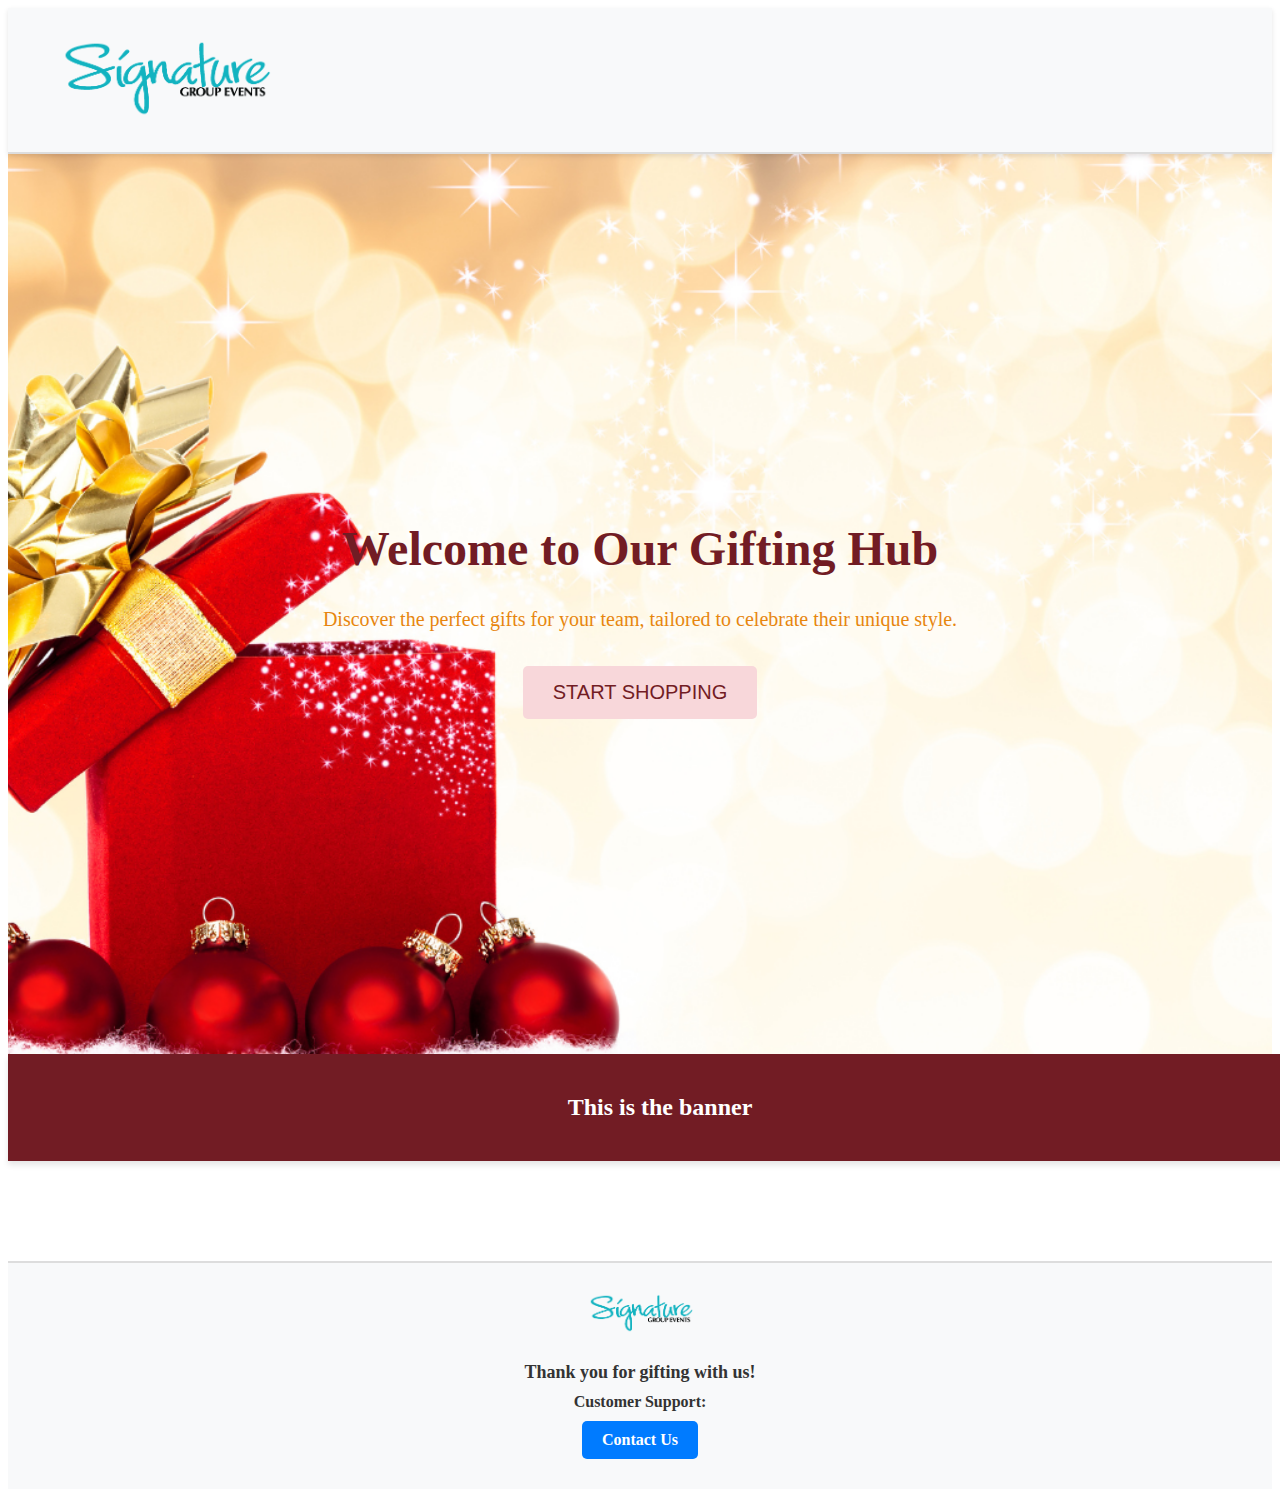
==== starter/index.html @ 84f6cb5f "Added header section" ====
<!DOCTYPE html>
<html lang="en">
  <head>
    <meta charset="utf-8" />
    <meta name="viewport" content="width=device-width, initial-scale=1" />
    <title>Bootstrap demo</title>
    <link
      href="https://cdn.jsdelivr.net/npm/bootstrap@5.3.2/dist/css/bootstrap.min.css"
      rel="stylesheet"
      integrity="sha384-T3c6CoIi6uLrA9TneNEoa7RxnatzjcDSCmG1MXxSR1GAsXEV/Dwwykc2MPK8M2HN"
      crossorigin="anonymous"
    />
    <link rel="stylesheet" href="styles.css" />
  </head>
  <body>
    <header id="main-header">
      <div class="header-content">
          <img src="/starter/Images/SGElogo.png" alt="Logo" class="header-logo" />
      </div>
  </header>

    <style>
   .hero-section {
      background-image: url('Images/giftbackground.png');
      background-size: cover; /* Makes the image cover the entire section */
      background-position: center; /* Centers the image */
      background-repeat: no-repeat; /* Ensures no tiling */
      height: 100vh; /* Sets the height of the hero section */
      display: flex; /* Enables flexbox for centering content */
      justify-content: center; /* Centers content horizontally */
      align-items: center; /* Centers content vertically */
      color: white; /* Ensures text is visible on the image */
      text-align: center; /* Centers the text */
    }

      .hero-text h1 {
          font-size: 3rem;
          font-weight: bold;
          color:#721c24
      }
      .hero-text p {
          font-size: 1.25rem;
          margin: 15px 0;
          color: rgb(231, 134, 15);
      }
      .start-shopping-btn {
          margin-top: 20px;
          padding: 15px 30px;
          font-size: 1.25rem;
          background-color: #f8d7da;
          color: #721c24;
          border: none;
          border-radius: 5px;
          text-transform: uppercase;
          transition: transform 0.3s, background-color 0.3s;
      }
      .start-shopping-btn:hover {
          background-color: #721c24;
          color: #ffffff;
          transform: scale(1.1);
      }

      .banner {
      background-color: #721c24; /* Light gray background */
      padding: 20px; /* Internal spacing */
      text-align: center; /* Centers content */
      box-shadow: 0 4px 6px rgba(0, 0, 0, 0.1); /* Adds subtle shadow */
      width: 100%; /* Makes the banner stretch the entire width */
      margin: 0; /* Removes default margin */
      position: relative; /* Ensures it stays within the flow of the document */
    }

    .h2{
      color:#ffff;
    }



  </style>
</head>
<body>
  <div>
  <div class="hero-section">
      <div class="hero-text">
          <h1>Welcome to Our Gifting Hub</h1>
          <p>Discover the perfect gifts for your team, tailored to celebrate their unique style.</p>
          <button class="start-shopping-btn" onclick="window.location.href='#shop';">Start Shopping</button>
      </div>
  </div> 

  <div class="banner">
    <h2 class="h2">This is the banner</h2>

  </div>
</div>
<!-- Product listing -->



<div class="container mt-5 mb-4 px-3 section-container">
  <!-- Card Container -->
  <div id="card-container" class="card-grid"></div>
</div>


  <!-- Modal Container -->
  <div id="modal-container"></div>
  <footer id="main-footer">
    <div class="footer-content">
        <div class="footer-logo">
            <img src="/starter/Images/SGElogo.png" alt="Logo" />
        </div>
        <div class="footer-info">
            <p class="footer-message">Thank you for gifting with us!</p>
            <div class="footer-contact">
                <strong>Customer Support:</strong><br>
                <a href="mailto:support@example.com" class="email-button">Contact Us</a>
            </div>
        </div>
    </div>
</footer>





    <script
      src="https://cdn.jsdelivr.net/npm/bootstrap@5.3.2/dist/js/bootstrap.bundle.min.js"
      integrity="sha384-C6RzsynM9kWDrMNeT87bh95OGNyZPhcTNXj1NW7RuBCsyN/o0jlpcV8Qyq46cDfL"
      crossorigin="anonymous"
    ></script>
    <script src="main.js"></script>
  </body>
</html>
---- starter/styles.css ----
/*
 * Custom CSS
 */

 :root {
  --bs-body-bg: var(--bs-gray-100);
}

/* General Header Styles */

#main-header {
  position: sticky; /* Makes the header sticky */
  top: 0; /* Sticks to the top of the viewport */
  z-index: 1000; /* Ensures it stays above other elements */
  display: flex;
  align-items: center;
  justify-content: space-between;
  padding: 30px 50px; /* Added more padding (left is 50px) */
  background-color: #f8f9fa; /* Light gray background */
  border-bottom: 2px solid #ddd; /* Optional border for separation */
  box-shadow: 0 2px 5px rgba(0, 0, 0, 0.1); /* Optional shadow for depth */
}

/* Header Logo */
.header-logo {
  height: 80px; /* Slightly larger height */
  width: auto; /* Maintain aspect ratio */
  cursor: pointer; /* Optional: Makes logo clickable */
}

@media (max-width: 768px) {
  #main-header {
      padding: 20px 30px; /* Reduce padding for mobile */
  }


  .header-logo {
      height: 60px; /* Adjust logo size */
  }
}


.custom-bg {
  background-color: #00B2C0;
  color: white; /* Optional: ensure text is readable */
}

/* General modal styling */
.modal-dialog {
  max-width: 80%;
  margin: auto;
}

.modal-content {
  padding: 20px;
  border-radius: 10px; /* Smooth edges */
  box-shadow: 0 4px 10px rgba(0, 0, 0, 0.2); /* Subtle shadow for depth */
}

/* Custom modal styling */
.custom-modal {
  max-width: 70%; /* Adjust the width */
}

.custom-modal .modal-content {
  border-radius: 8px; /* Optional: Rounded corners */
  box-shadow: 0 4px 10px rgba(0, 0, 0, 0.1); /* Subtle shadow */
}

.custom-modal .modal-header {
  border-bottom: 1px solid #ddd; /* Optional: Add a bottom border */
  padding-bottom: 10px;
}

.custom-modal .modal-body {
  font-size: 14px; /* Adjust font size */
  line-height: 1.6; /* Improve readability */
  padding: 15px 10px; /* Add padding */
}

@media (max-width: 768px) {
  .custom-modal {
    max-width: 90%; /* Use most of the screen width for smaller devices */
  }
}

@media (max-width: 576px) {
  .custom-modal {
    max-width: 100%; /* Full width for very small screens */
  }
}

/* Image Slider Styling */
.modal-image-slider {
  flex: 1;
  max-width: 50%;
  position: relative;
  overflow: hidden;
  border: 1px solid #ddd;
  border-radius: 8px;
}

.image-slider {
  position: relative;
  width: 100%;
  overflow: hidden;
}

.slider-image {
  display: none; /* Hide inactive images */
  width: 100%;
  object-fit: cover;
}

.slider-image.active {
  display: block;
  opacity: 1;
}

/* Arrow Navigation */
button.prev-arrow,
button.next-arrow {
  position: absolute;
  top: 50%;
  transform: translateY(-50%);
  background-color: rgba(0, 0, 0, 0.5);
  color: white;
  border: none;
  cursor: pointer;
  z-index: 10;
  border-radius: 50%;
  width: 40px;
  height: 40px;
  display: flex;
  align-items: center;
  justify-content: center;
  font-size: 20px;
  transition: background-color 0.3s ease;
}

button.prev-arrow:hover,
button.next-arrow:hover {
  background-color: rgba(0, 0, 0, 0.7);
}

button.prev-arrow {
  left: 10px;
}

button.next-arrow {
  right: 10px;
}

button.prev-arrow:disabled,
button.next-arrow:disabled {
  display: none;
}

/* Product Details */
.product-details {
  flex: 1; /* Take remaining space */
  padding: 10px;
}

.product-details h5 {
  margin-top: 0;
  font-size: 1.25rem;
  font-weight: bold;
  color: #333;
}

.product-details h6 {
  margin: 10px 0;
  font-weight: bold;
  color: #555;
}

.product-details p {
  margin: 5px 0 15px;
  line-height: 1.5;
  color: #666;
}

/* Add padding to the section */
.section-container {
  padding-top: 50px; /* Increase top padding */
  padding-bottom: 50px; /* Increase bottom padding */
}


/* Card Styling */
.card {
  border: 1px solid #ddd;
  border-radius: 10px;
  overflow: hidden;
  box-shadow: 0 2px 5px rgba(0, 0, 0, 0.1);
  margin-bottom: 20px;
  padding: 15px;
}

.card:hover {
  transform: translateY(-5px);
  box-shadow: 0 4px 10px rgba(0, 0, 0, 0.2);
}

.card-body {
  padding: 15px;
}

.card-title {
  font-size: 1.25rem;
  margin-bottom: 10px;
  color: #333;
}

/* Card Container */
#card-container {
  display: flex;
  flex-wrap: wrap;
  gap: 20px;
}

#card-container .card {
  flex: 1 1 calc(33.333% - 20px);
  max-width: calc(33.333% - 20px);
}

@media (max-width: 992px) {
  #card-container .card {
    flex: 1 1 calc(50% - 20px);
    max-width: calc(50% - 20px);
  }
}

@media (max-width: 576px) {
  #card-container .card {
    flex: 1 1 100%;
    max-width: 100%;
  }
}

/* Button Container and Buttons */
.button-container {
  display: flex;
  justify-content: flex-start;
  gap: 10px;
  margin: 0;
  padding: 0;
}

a.btn {
  text-decoration: none;
  margin: 0;
  padding: 10px 15px;
  font-size: 1rem;
  border-radius: 5px;
}

a.btn-primary {
  background-color: #007bff;
  color: #fff;
}

a.btn-primary:hover {
  background-color: #0056b3;
}

a.btn-secondary {
  background-color: #6c757d;
  color: #fff;
}

a.btn-secondary:hover {
  background-color: #5a6268;
}

@media (max-width: 576px) {
  .button-container {
    flex-direction: column;
    gap: 15px;
  }

  .button-container .btn {
    width: 100%;
  }
}

@media (min-width: 768px) and (max-width: 991px) {
  .button-container {
    justify-content: space-between;
  }
}


/* Footer Styles */
#main-footer {
  background-color: #f8f9fa; /* Light gray background */
  color: #333; /* Dark gray text */
  padding: 30px 20px; /* Spacing around footer content */
  text-align: center; /* Center align content */
  border-top: 2px solid #ddd; /* Optional top border */
}

/* Footer Content Wrapper */
.footer-content {
  display: flex;
  flex-direction: column;
  align-items: center;
  gap: 15px; /* Space between elements */
}

/* Footer Logo */
.footer-logo img {
  height: 40px; /* Small logo size */
  width: auto; /* Maintain aspect ratio */
}

/* Footer Message */
.footer-message {
  font-size: 18px; /* Slightly larger font for the message */
  font-weight: bold;
  margin: 10px 0;
}

/* Email Button */
.email-button {
  display: inline-block;
  padding: 10px 20px;
  margin-top: 10px;
  background-color: #007BFF; /* Blue button */
  color: #fff; /* White text */
  font-size: 16px;
  font-weight: bold;
  text-decoration: none;
  border-radius: 5px; /* Rounded corners */
  transition: background-color 0.3s ease;
}

.email-button:hover {
  background-color: #0056b3; /* Darker blue on hover */
}
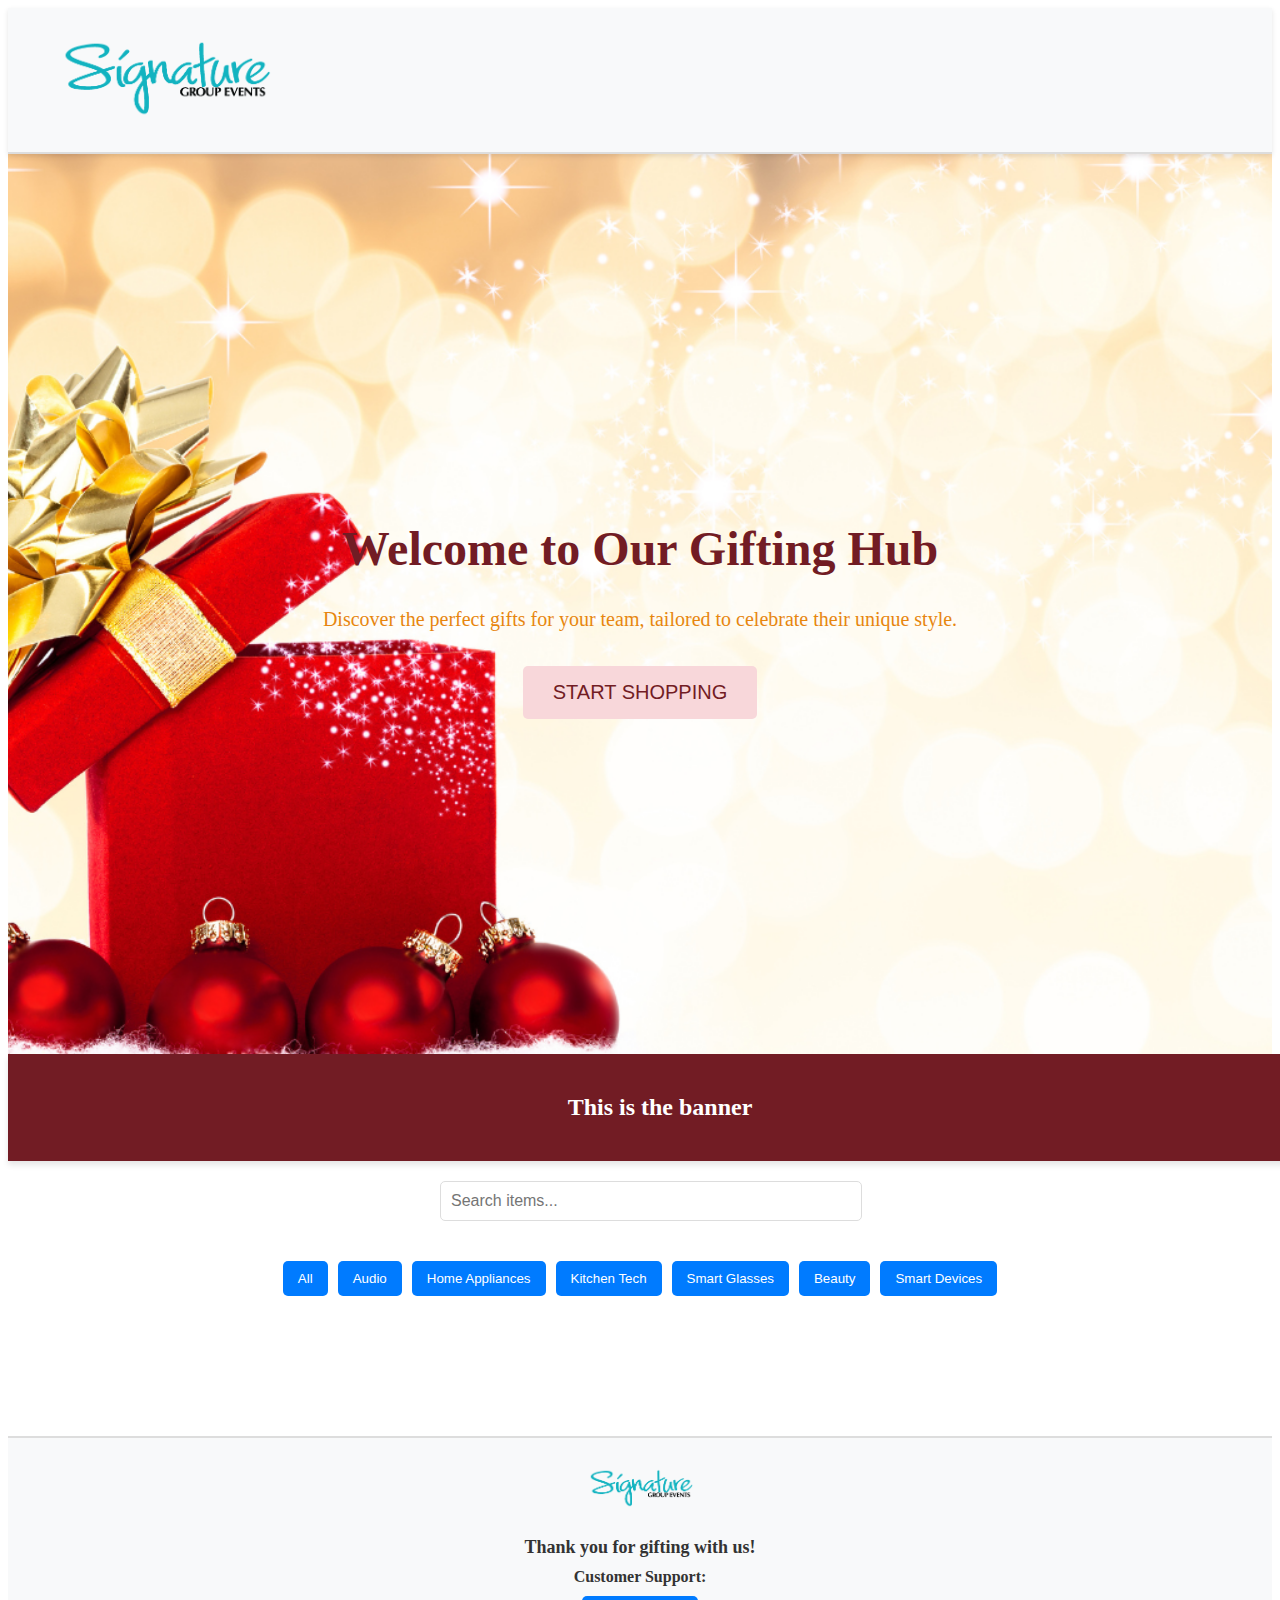
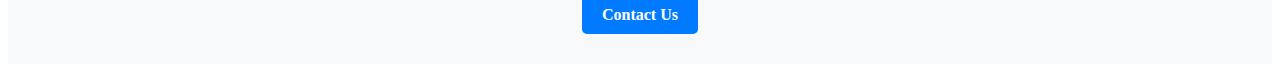
==== commit acc18d74: "added categories and filters" ====
--- a/starter/index.html
+++ b/starter/index.html
@@ -2,7 +2,7 @@
 <html lang="en">
   <head>
     <meta charset="utf-8" />
-    <meta name="viewport" content="width=device-width, initial-scale=1" />
+    <meta name="viewport" content="width=device-width, initial-scale=1.0">
     <title>Bootstrap demo</title>
     <link
       href="https://cdn.jsdelivr.net/npm/bootstrap@5.3.2/dist/css/bootstrap.min.css"
@@ -88,11 +88,53 @@
       </div>
   </div> 
 
-  <div class="banner">
-    <h2 class="h2">This is the banner</h2>
 
+</div>
+<div class="banner">
+  <h2 class="h2">This is the banner</h2>
+
+</div>
+
+<div id="filterContainer" style="text-align: center;">
+  <!-- Search Bar -->
+  <div id="searchBarContainer" style="margin-bottom: 20px;">
+    <input
+      type="text"
+      id="searchBar"
+      placeholder="Search items..."
+      aria-label="Search items"
+      autocomplete="off"
+      style="padding: 10px; font-size: 16px; width: 100%; max-width: 400px; border: 1px solid #ddd; border-radius: 5px;"
+    />
+    <ul id="suggestions" style="display: none; position: absolute; background: white; border: 1px solid #ddd; list-style: none; margin: 0; padding: 0; width: 100%; max-width: 400px; z-index: 1000;"></ul>
   </div>
+
+  <!-- Buttons (visible on larger screens) -->
+  <div id="filterButtons" style="margin-bottom: 20px;">
+    <button class="filter-btn" data-category="all">All</button>
+    <button class="filter-btn" data-category="Audio">Audio</button>
+    <button class="filter-btn" data-category="Home Appliances">Home Appliances</button>
+    <button class="filter-btn" data-category="Kitchen Tech">Kitchen Tech</button>
+    <button class="filter-btn" data-category="Smart Glasses">Smart Glasses</button>
+    <button class="filter-btn" data-category="Beauty">Beauty</button>
+    <button class="filter-btn" data-category="Smart Devices">Smart Devices</button>
+    
+  </div>
+
+  <!-- Dropdown (hidden by default) -->
+  <select id="filterDropdown">
+    <option value="all">All</option>
+    <option value="Audio">Audio</option>
+    <option value="Home Appliances">Home Appliances</option>
+    <option value="Kitchen Tech">Kitchen Tech</option>
+    <option value="Smart Glasses">Smart Glasses</option>
+    <option value="Beauty">Beauty</option>
+    <option value="Smart Devices">Smart Devices</option>
+  </select>
 </div>
+
+
+
 <!-- Product listing -->
 
 
--- a/starter/styles.css
+++ b/starter/styles.css
@@ -45,6 +45,141 @@
   color: white; /* Optional: ensure text is readable */
 }
 
+
+/* Center the filter container and its elements */
+#filterContainer {
+  display: flex;
+  flex-direction: column; /* Stack elements vertically */
+  align-items: center; /* Center horizontally */
+  justify-content: center; /* Center vertically (if applicable) */
+  padding: 20px 0; /* Add vertical padding */
+}
+
+/* Position the search bar container relative */
+#searchBarContainer {
+  position: relative; /* Ensure suggestions are positioned relative to this container */
+  width: 100%;
+  max-width: 400px; /* Match the width of the search bar */
+}
+/* Search Bar Styling */
+#searchBar {
+  margin-bottom: 0; /* No additional margin for alignment */
+  padding: 10px;
+  font-size: 16px;
+  width: 100%;
+  max-width: 400px; /* Control the width of the search bar */
+  border: 1px solid #ddd;
+  border-radius: 5px;
+}
+
+/* Suggestions Dropdown */
+#suggestions {
+  display: none; /* Hidden by default */
+  position: absolute; /* Position relative to the search bar container */
+  top: 100%; /* Place directly below the search bar */
+  left: 0;
+  right: 0; /* Ensure full-width alignment */
+  background: white;
+  border: 1px solid #ddd;
+  list-style: none;
+  margin: 0;
+  padding: 0;
+  width: 100%; /* Match the width of the search bar */
+  z-index: 1000;
+  box-shadow: 0 4px 6px rgba(0, 0, 0, 0.1); /* Optional: Add a subtle shadow */
+}
+
+#suggestions li {
+  padding: 10px;
+  cursor: pointer;
+  text-align: left; /* Align text to the left within each suggestion */
+}
+
+#suggestions li:hover {
+  background: #f0f0f0;
+}
+
+
+#suggestions li.highlight {
+  background: #007BFF; /* Highlight background */
+  color: white; /* Highlight text color */
+}
+
+/* Filter Buttons Styling */
+#filterButtons {
+  display: flex;
+  justify-content: center; /* Center the buttons */
+  flex-wrap: wrap; /* Allow wrapping for smaller screens */
+  gap: 10px; /* Add space between buttons */
+  margin-bottom: 20px; /* Add spacing below the buttons */
+}
+
+.filter-btn {
+  padding: 10px 15px;
+  background-color: #007BFF;
+  color: white;
+  border: none;
+  border-radius: 5px;
+  cursor: pointer;
+  flex: 0 1 auto;
+}
+
+.filter-btn:hover {
+  background-color: #0056b3;
+}
+
+/* Dropdown Styling */
+#filterDropdown {
+  display: none;
+  width: 100%;
+  max-width: 300px;
+  padding: 10px;
+  font-size: 16px;
+  margin: 0 auto 20px auto; /* Center the dropdown with spacing below */
+}
+
+
+/* Buttons and Dropdown Styling */
+#filterButtons,
+#filterDropdown {
+  margin-top: 20px; /* Add space below the search bar and suggestions */
+}
+/* Mobile View: Show dropdown, hide buttons */
+@media (max-width: 768px) {
+  #filterButtons {
+    display: none; /* Hide buttons */
+  }
+
+  #filterDropdown {
+    display: block; /* Show dropdown */
+  }
+}
+
+
+
+/* Product List Styling */
+
+#productList {
+  display: grid;
+  grid-template-columns: repeat(auto-fill, minmax(200px, 1fr));
+  gap: 20px;
+}
+
+.product-item {
+  border: 1px solid #ddd;
+  border-radius: 5px;
+  padding: 10px;
+  background-color: #f9f9f9;
+  text-align: center;
+}
+
+.product-item img {
+  max-width: 100%;
+  height: auto;
+  margin-bottom: 10px;
+}
+
+
 /* General modal styling */
 .modal-dialog {
   max-width: 80%;
@@ -93,7 +228,7 @@
 /* Image Slider Styling */
 .modal-image-slider {
   flex: 1;
-  max-width: 50%;
+  width: 50%;
   position: relative;
   overflow: hidden;
   border: 1px solid #ddd;
@@ -109,6 +244,7 @@
 .slider-image {
   display: none; /* Hide inactive images */
   width: 100%;
+  height: auto;
   object-fit: cover;
 }
 
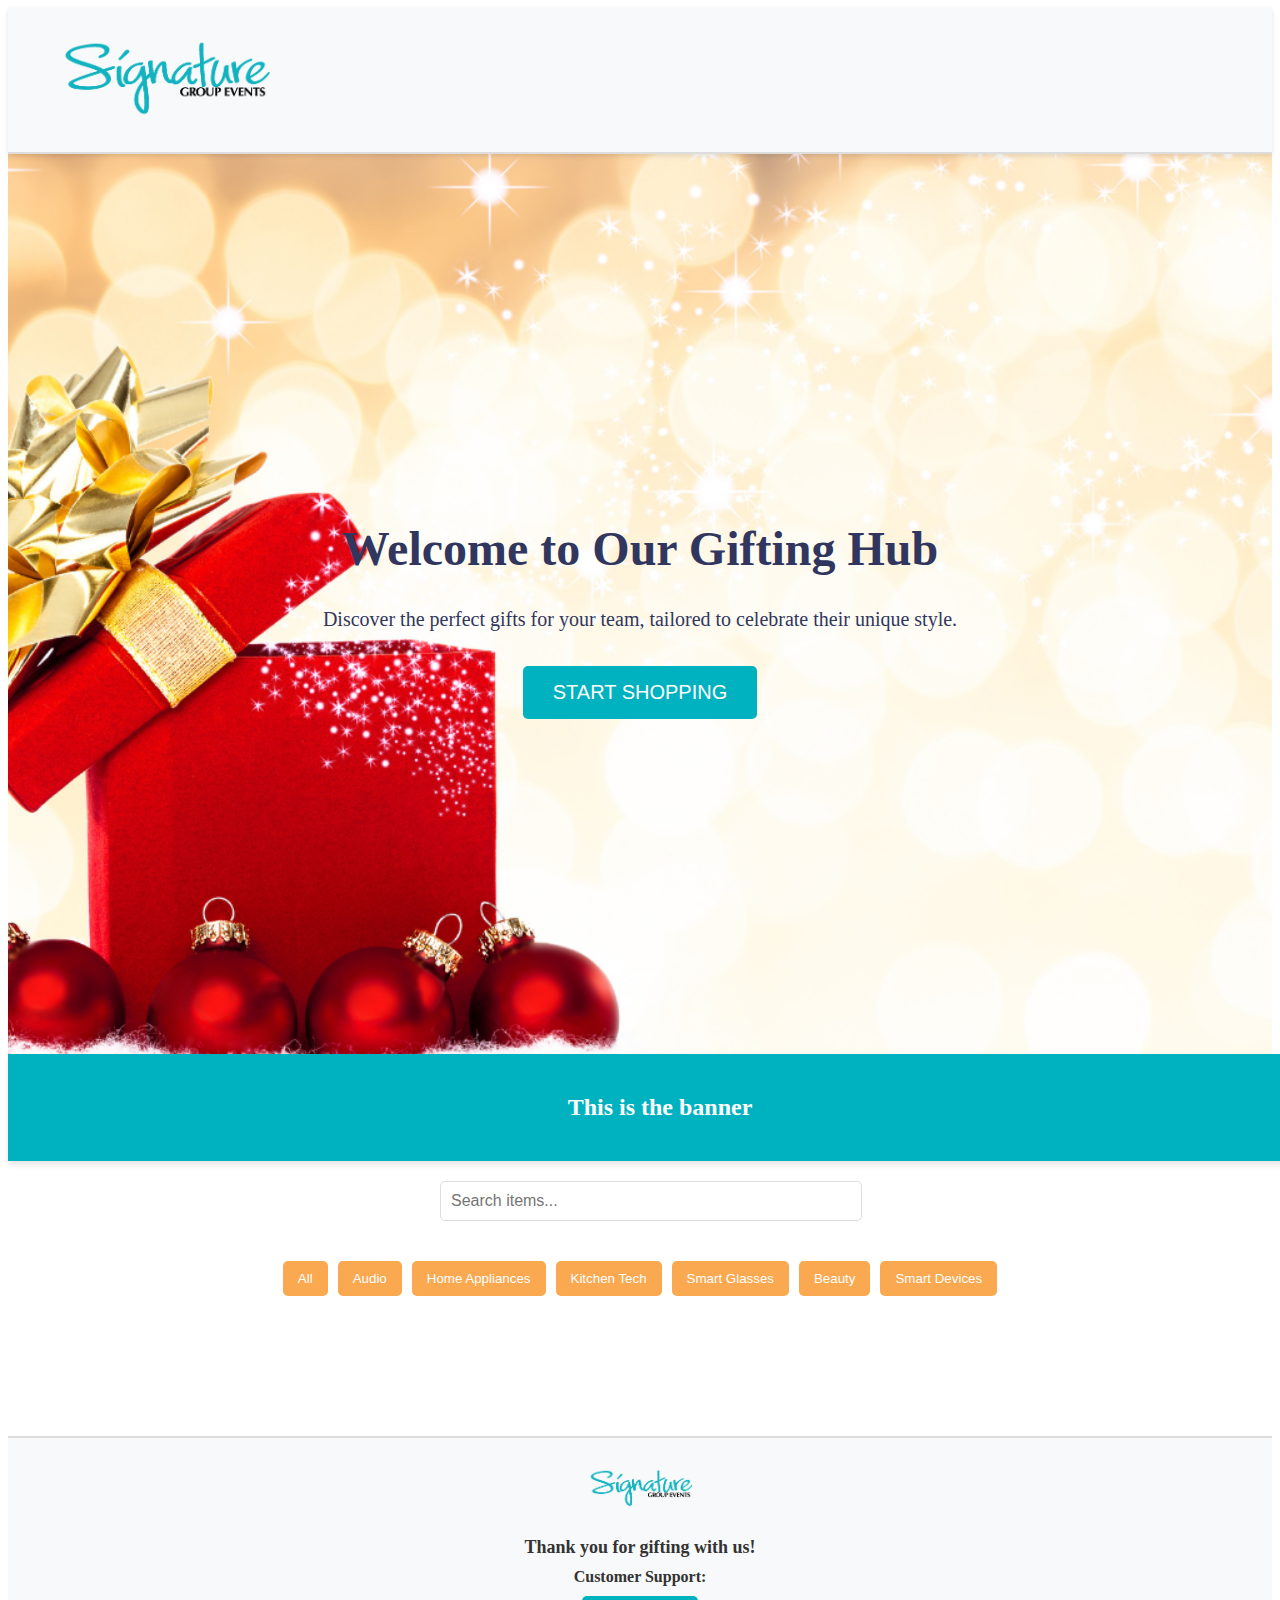
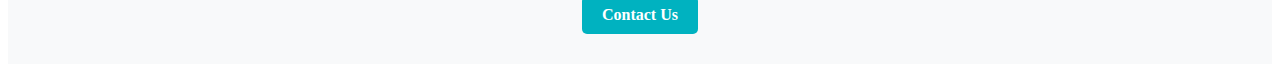
==== commit 5d388df4: "Ajusted CSS" ====
--- a/starter/index.html
+++ b/starter/index.html
@@ -19,64 +19,6 @@
       </div>
   </header>
 
-    <style>
-   .hero-section {
-      background-image: url('Images/giftbackground.png');
-      background-size: cover; /* Makes the image cover the entire section */
-      background-position: center; /* Centers the image */
-      background-repeat: no-repeat; /* Ensures no tiling */
-      height: 100vh; /* Sets the height of the hero section */
-      display: flex; /* Enables flexbox for centering content */
-      justify-content: center; /* Centers content horizontally */
-      align-items: center; /* Centers content vertically */
-      color: white; /* Ensures text is visible on the image */
-      text-align: center; /* Centers the text */
-    }
-
-      .hero-text h1 {
-          font-size: 3rem;
-          font-weight: bold;
-          color:#721c24
-      }
-      .hero-text p {
-          font-size: 1.25rem;
-          margin: 15px 0;
-          color: rgb(231, 134, 15);
-      }
-      .start-shopping-btn {
-          margin-top: 20px;
-          padding: 15px 30px;
-          font-size: 1.25rem;
-          background-color: #f8d7da;
-          color: #721c24;
-          border: none;
-          border-radius: 5px;
-          text-transform: uppercase;
-          transition: transform 0.3s, background-color 0.3s;
-      }
-      .start-shopping-btn:hover {
-          background-color: #721c24;
-          color: #ffffff;
-          transform: scale(1.1);
-      }
-
-      .banner {
-      background-color: #721c24; /* Light gray background */
-      padding: 20px; /* Internal spacing */
-      text-align: center; /* Centers content */
-      box-shadow: 0 4px 6px rgba(0, 0, 0, 0.1); /* Adds subtle shadow */
-      width: 100%; /* Makes the banner stretch the entire width */
-      margin: 0; /* Removes default margin */
-      position: relative; /* Ensures it stays within the flow of the document */
-    }
-
-    .h2{
-      color:#ffff;
-    }
-
-
-
-  </style>
 </head>
 <body>
   <div>
--- a/starter/styles.css
+++ b/starter/styles.css
@@ -38,6 +38,62 @@
       height: 60px; /* Adjust logo size */
   }
 }
+
+
+.hero-section {
+  background-image: url('Images/giftbackground.png');
+  background-size: cover; /* Makes the image cover the entire section */
+  background-position: center; /* Centers the image */
+  background-repeat: no-repeat; /* Ensures no tiling */
+  height: 100vh; /* Sets the height of the hero section */
+  display: flex; /* Enables flexbox for centering content */
+  justify-content: center; /* Centers content horizontally */
+  align-items: center; /* Centers content vertically */
+  color: white; /* Ensures text is visible on the image */
+  text-align: center; /* Centers the text */
+}
+
+  .hero-text h1 {
+      font-size: 3rem;
+      font-weight: bold;
+      color:#31365E
+  }
+  .hero-text p {
+      font-size: 1.25rem;
+      margin: 15px 0;
+      color: #31365E;
+  }
+  .start-shopping-btn {
+      margin-top: 20px;
+      padding: 15px 30px;
+      font-size: 1.25rem;
+      background-color: #00B2C0;
+      color: #ffffff;
+      border: none;
+      border-radius: 5px;
+      text-transform: uppercase;
+      transition: transform 0.3s, background-color 0.3s;
+  }
+  .start-shopping-btn:hover {
+      background-color: #31365E;
+      color: #ffffff;
+      transform: scale(1.1);
+  }
+
+  .banner {
+  background-color: #00B2C0; /* Light gray background */
+  padding: 20px; /* Internal spacing */
+  text-align: center; /* Centers content */
+  box-shadow: 0 4px 6px rgba(0, 0, 0, 0.1); /* Adds subtle shadow */
+  width: 100%; /* Makes the banner stretch the entire width */
+  margin: 0; /* Removes default margin */
+  position: relative; /* Ensures it stays within the flow of the document */
+}
+
+.h2{
+  color:#ffff;
+}
+
 
 
 .custom-bg {
@@ -116,7 +172,7 @@
 
 .filter-btn {
   padding: 10px 15px;
-  background-color: #007BFF;
+  background-color: #FAA951;
   color: white;
   border: none;
   border-radius: 5px;
@@ -125,7 +181,7 @@
 }
 
 .filter-btn:hover {
-  background-color: #0056b3;
+  background-color: #00B2C0;
 }
 
 /* Dropdown Styling */
@@ -393,21 +449,22 @@
 }
 
 a.btn-primary {
-  background-color: #007bff;
+  background-color: #00B2C0;
+  border:none;
   color: #fff;
 }
 
 a.btn-primary:hover {
-  background-color: #0056b3;
+  background-color: #FAA951;
 }
 
 a.btn-secondary {
-  background-color: #6c757d;
+  background-color: #FAA951;
   color: #fff;
 }
 
 a.btn-secondary:hover {
-  background-color: #5a6268;
+  background-color: #00B2C0;
 }
 
 @media (max-width: 576px) {
@@ -463,7 +520,7 @@
   display: inline-block;
   padding: 10px 20px;
   margin-top: 10px;
-  background-color: #007BFF; /* Blue button */
+  background-color: #00B2C0; /* Blue button */
   color: #fff; /* White text */
   font-size: 16px;
   font-weight: bold;
@@ -473,5 +530,5 @@
 }
 
 .email-button:hover {
-  background-color: #0056b3; /* Darker blue on hover */
-}
+  background-color: #00B2C0; /* Darker blue on hover */
+}
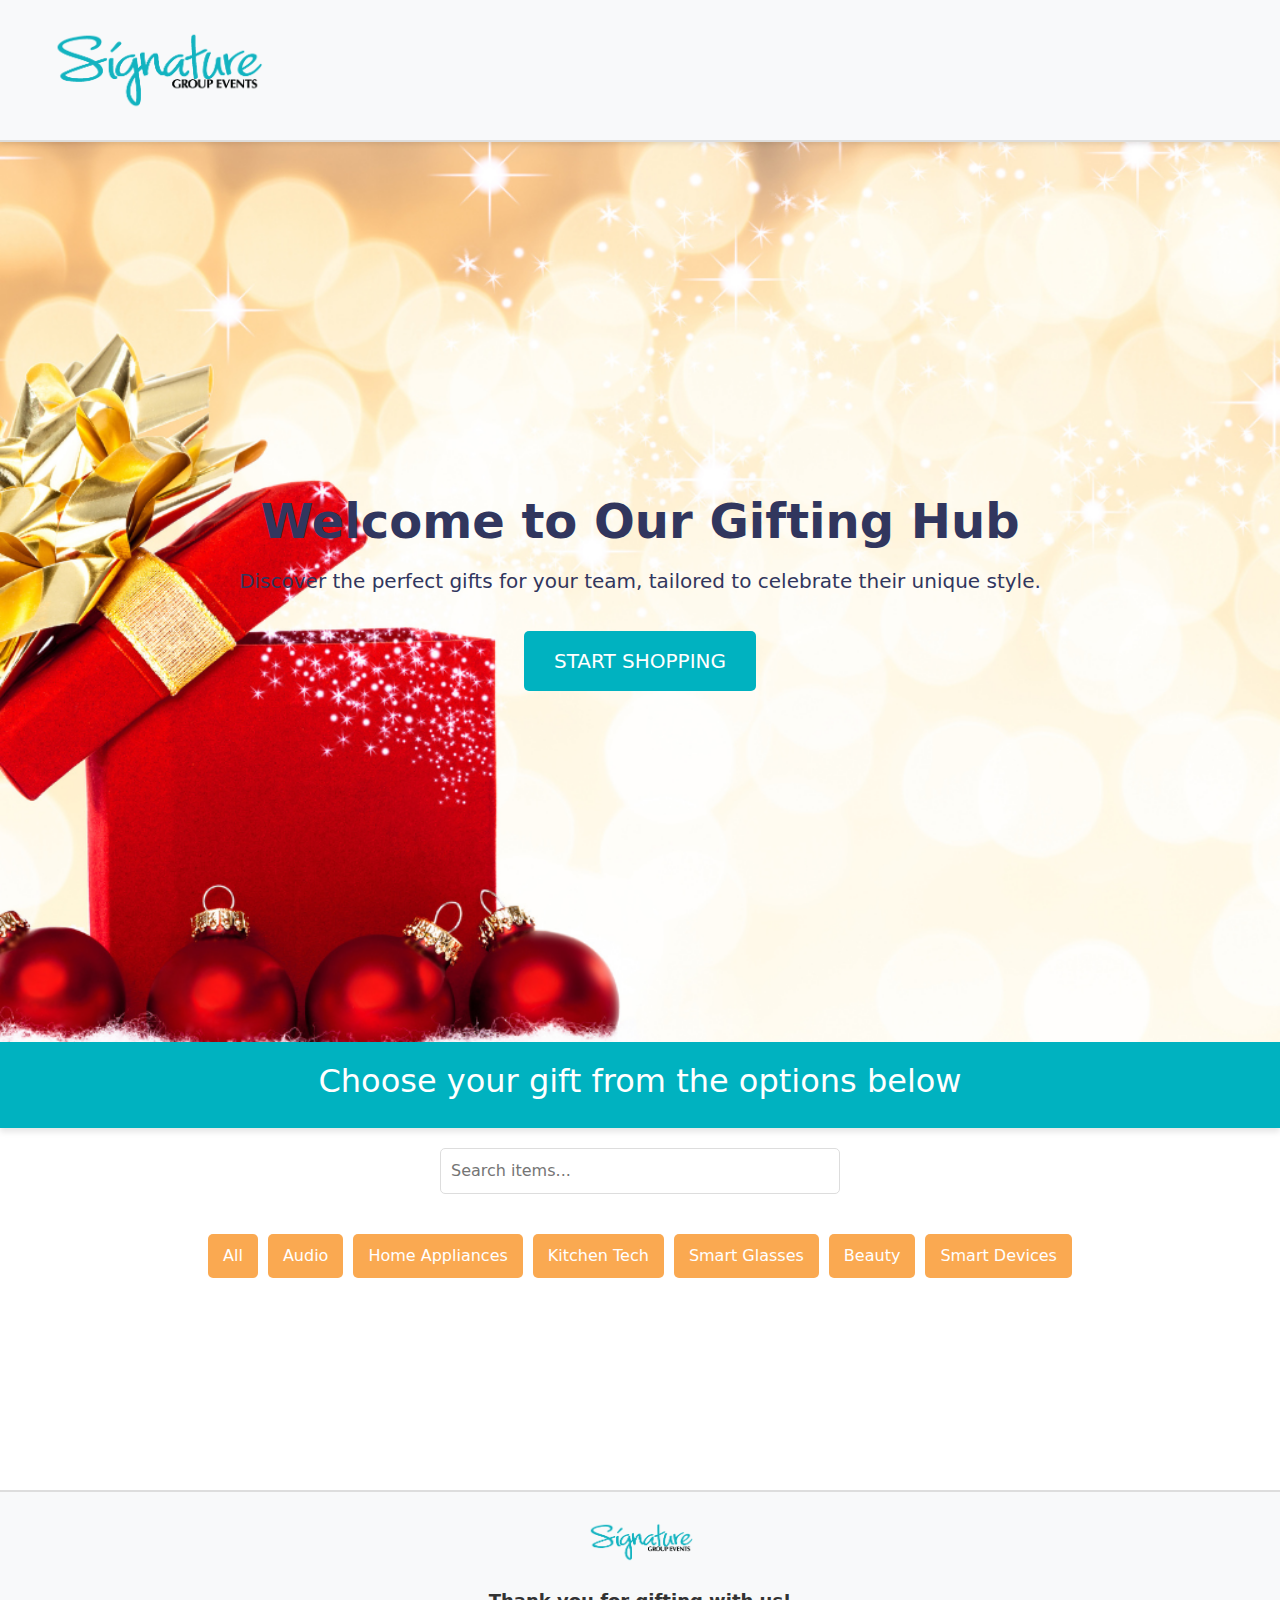
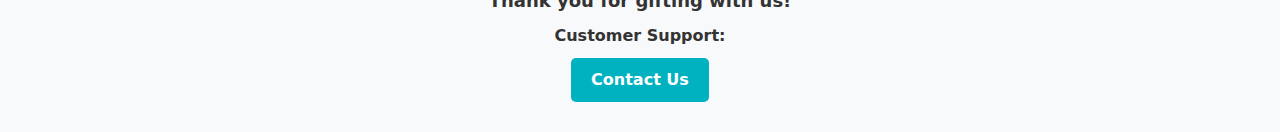
==== commit 6865a000: "final updates to button and functionality" ====
--- a/starter/index.html
+++ b/starter/index.html
@@ -3,14 +3,18 @@
   <head>
     <meta charset="utf-8" />
     <meta name="viewport" content="width=device-width, initial-scale=1.0">
-    <title>Bootstrap demo</title>
+    <title>Signature Gifting Event</title>
     <link
       href="https://cdn.jsdelivr.net/npm/bootstrap@5.3.2/dist/css/bootstrap.min.css"
+      
       rel="stylesheet"
       integrity="sha384-T3c6CoIi6uLrA9TneNEoa7RxnatzjcDSCmG1MXxSR1GAsXEV/Dwwykc2MPK8M2HN"
       crossorigin="anonymous"
     />
     <link rel="stylesheet" href="styles.css" />
+    <link href="https://cdn.jsdelivr.net/npm/bootstrap@5.3.0/dist/css/bootstrap.min.css" rel="stylesheet">
+<script src="https://cdn.jsdelivr.net/npm/bootstrap@5.3.0/dist/js/bootstrap.bundle.min.js"></script>
+
   </head>
   <body>
     <header id="main-header">
@@ -22,20 +26,18 @@
 </head>
 <body>
   <div>
-  <div class="hero-section">
+    <div class="hero-section">
       <div class="hero-text">
-          <h1>Welcome to Our Gifting Hub</h1>
-          <p>Discover the perfect gifts for your team, tailored to celebrate their unique style.</p>
-          <button class="start-shopping-btn" onclick="window.location.href='#shop';">Start Shopping</button>
+        <h1>Welcome to Our Gifting Hub</h1>
+        <p>Discover the perfect gifts for your team, tailored to celebrate their unique style.</p>
+        <button class="start-shopping-btn" onclick="scrollToSection('#banner');">Start Shopping</button>
       </div>
-  </div> 
-
-
-</div>
-<div class="banner">
-  <h2 class="h2">This is the banner</h2>
-
-</div>
+    </div>
+  </div>
+  <div class="banner" id="banner">
+    <h2 class="h2">Choose your gift from the options below</h2>
+  </div>
+  
 
 <div id="filterContainer" style="text-align: center;">
   <!-- Search Bar -->
@@ -89,6 +91,8 @@
 
   <!-- Modal Container -->
   <div id="modal-container"></div>
+
+
   <footer id="main-footer">
     <div class="footer-content">
         <div class="footer-logo">
--- a/starter/styles.css
+++ b/starter/styles.css
@@ -88,10 +88,11 @@
   width: 100%; /* Makes the banner stretch the entire width */
   margin: 0; /* Removes default margin */
   position: relative; /* Ensures it stays within the flow of the document */
+  color:#ffffff;
 }
 
 .h2{
-  color:#ffff;
+  color:#ffffff;
 }
 
 
@@ -532,3 +533,176 @@
 .email-button:hover {
   background-color: #00B2C0; /* Darker blue on hover */
 }
+
+
+.color-selection-container {
+  display: flex;
+  gap: 10px;
+}
+
+.color-option {
+  text-align: center;
+  cursor: pointer;
+}
+
+.color-option img {
+  width: 50px;
+  height: 50px;
+  border: 2px solid transparent;
+  border-radius: 4px;
+}
+
+.color-option.active img {
+  border-color: #007BFF;
+}
+
+/* Modal Image Arrows */
+.modal-image-slider .prev-arrow,
+.modal-image-slider .next-arrow {
+  position: absolute;
+  top: 50%;
+  transform: translateY(-50%);
+  background: rgba(0, 0, 0, 0.5);
+  color: white;
+  border: none;
+  cursor: pointer;
+  padding: 5px 10px;
+  z-index: 1;
+}
+
+.modal-image-slider .prev-arrow {
+  left: 0;
+}
+
+.modal-image-slider .next-arrow {
+  right: 0;
+}
+
+/* Active Color Thumbnail */
+.color-option.active .color-thumbnail {
+  border: 2px solid #007BFF;
+}
+
+.color-option {
+  text-align: center;
+}
+
+/* Default Layout (Desktop and Large Screens) */
+.modal-body {
+  display: flex;
+  flex-direction: row; /* Horizontal layout for larger screens */
+  gap: 20px;
+  align-items: flex-start;
+}
+
+.modal-image-slider {
+  flex: 1;
+  max-width: 100%;
+  height: 100%;
+  overflow: hidden;
+  position: relative;
+}
+
+.slider-thumbnails {
+  display: flex;
+  flex-wrap: wrap;
+  gap: 10px;
+}
+
+.thumbnail-option {
+  cursor: pointer;
+}
+
+.thumbnail-image {
+  width: 70px;
+  height: 70px;
+  object-fit: cover;
+  border-radius: 4px;
+  border: 2px solid transparent;
+}
+
+.thumbnail-image.active-thumbnail {
+  border-color: #007BFF;
+}
+
+
+/* Tablet View (768px and below) */
+@media screen and (max-width: 768px) {
+  .modal-body {
+    flex-direction: column; /* Stack content */
+    align-items: center; /* Center content horizontally */
+    gap: 15px;
+  }
+
+  .modal-image-slider {
+    max-width: 100%; /* Allow full width of the modal */
+    height: auto; /* Maintain aspect ratio */
+    margin-bottom: 10px; /* Add space below the main image */
+  }
+
+  .slider-thumbnails {
+    display: flex; /* Horizontal layout for thumbnails */
+    flex-direction: row; /* Ensure thumbnails align horizontally */
+    gap: 8px; /* Space between thumbnails */
+    justify-content: center; /* Center thumbnails */
+    margin-top: 10px; /* Space below the main image */
+  }
+
+  .thumbnail-image {
+    width: 50px; /* Thumbnail size for tablet */
+    height: 50px;
+    object-fit: cover;
+    border-radius: 4px;
+    border: 2px solid transparent; /* Default border */
+  }
+
+  .thumbnail-image.active-thumbnail {
+    border-color: #007BFF; /* Highlight active thumbnail */
+  }
+
+  .modal-details {
+    text-align: center;
+    margin-top: 15px; /* Space below thumbnails */
+  }
+}
+
+/* Mobile View (480px and below) */
+@media screen and (max-width: 480px) {
+  .modal-body {
+    flex-direction: column; /* Fully stack content */
+    align-items: center; /* Center align content */
+    gap: 20px;
+  }
+
+  .modal-image-slider {
+    max-width: 100%; /* Full width for main image */
+    height: auto; /* Maintain aspect ratio */
+    margin-bottom: 15px; /* Add space below the main image */
+  }
+
+  .slider-thumbnails {
+    display: flex; /* Horizontal layout */
+    flex-direction: row; /* Align thumbnails horizontally */
+    flex-wrap: wrap; /* Allow wrapping if needed */
+    justify-content: center; /* Center thumbnails */
+    gap: 10px; /* Space between thumbnails */
+    margin-top: 10px; /* Space below the main image */
+  }
+
+  .thumbnail-image {
+    width: 60px; /* Larger thumbnail size for mobile */
+    height: 60px;
+    object-fit: cover;
+    border-radius: 4px;
+    border: 2px solid transparent; /* Default border */
+  }
+
+  .thumbnail-image.active-thumbnail {
+    border-color: #007BFF; /* Highlight active thumbnail */
+  }
+
+  .modal-details {
+    text-align: center;
+    margin-top: 20px; /* Space below thumbnails */
+  }
+}
